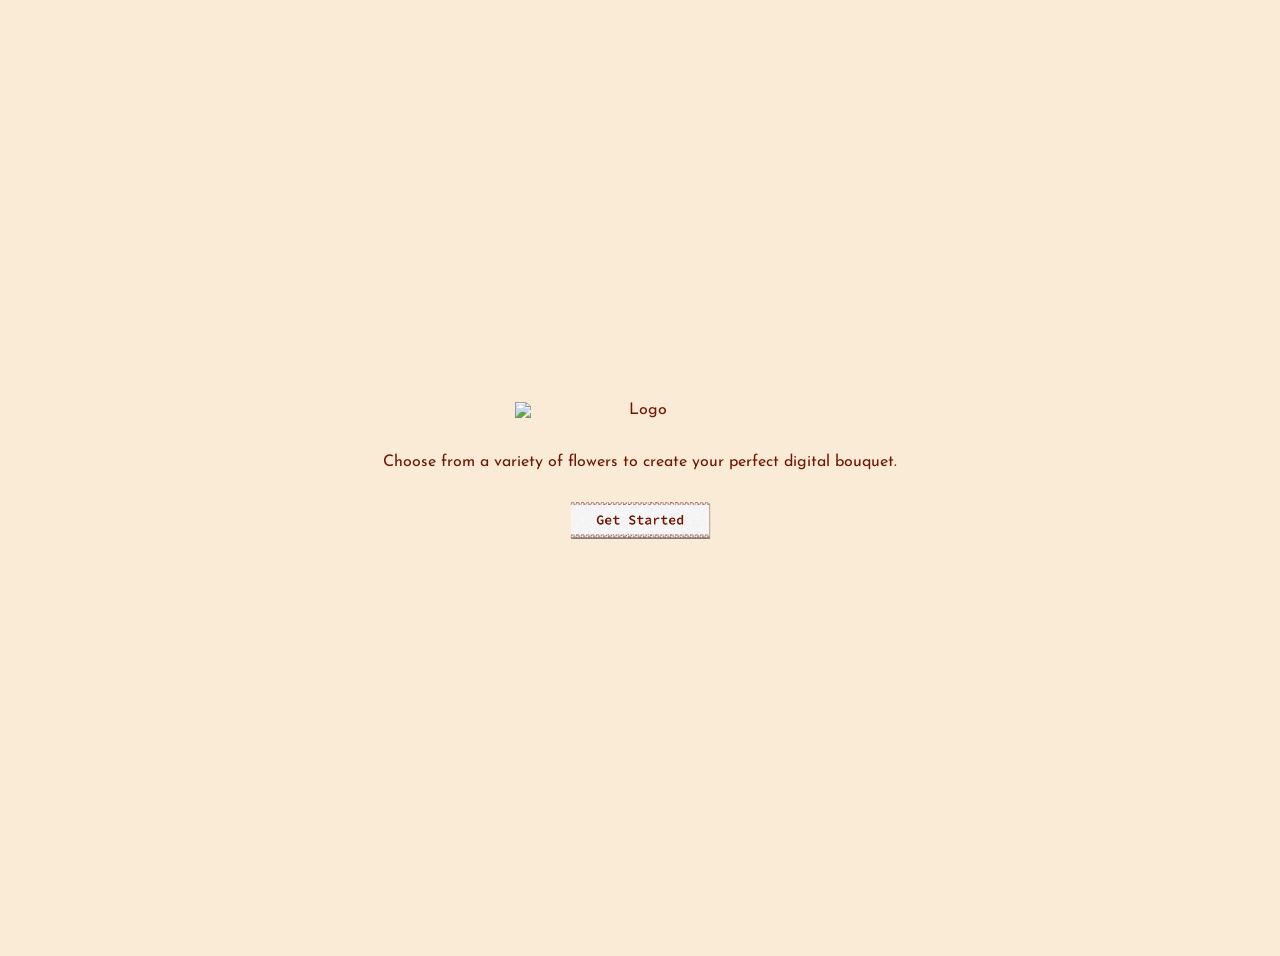
==== index.html @ d71da658 "Add files via upload" ====
<!DOCTYPE html>
<html>
<head>
  <title>Digital Bouquet</title>
  <link rel="stylesheet" href="style.css">
</head>

<body class="center">
  <img src="yes.png" alt="Logo" class="logo">

  <p>Choose from a variety of flowers to create your perfect digital bouquet.</p>


  <button class="img-btn" onclick="location.href='flowers.html'">
    <img src="buttons fl-01.png" class="btn-img">
  </button>
</body>
</html>
---- style.css ----
@import url('https://fonts.googleapis.com/css2?family=Josefin+Sans:wght@300;400;600;700&display=swap');

body {
  font-family: 'Josefin Sans', sans-serif;
  padding: 20px;
  text-align: center;
  color: #701601;
  background-color: antiquewhite;
}

.center {
  display: flex;
  flex-direction: column;
  align-items: center;  
  justify-content: center;
  height: 100vh;
}

.logo {
  width: 250px;     /* adjust size as needed */
  height: auto;
  margin-bottom: 20px;
}

.img-btn {
  background: none;
  border: none;
  padding: 0;
  cursor: pointer;
}
.site-logo {
  width: 120px;       /* adjust size */
  height: auto;
  display: block;
  margin: 20px auto;  /* centers the logo */
  cursor: pointer;
}

.logo-link {
  display: block;
  text-align: center;
}

.btn-img {
  width: 190px;   /* adjust size */
  height: auto;
  display: block;
  transition: 0.2s ease;
}

/* Hover glow */
.img-btn:hover .btn-img {
  filter: drop-shadow(0 0 10px rgba(255, 111, 168, 0.8));
  transform: scale(1.03);
}


/* Default button image */
.btn-img {
  width: 180px;
  height: auto;
  transition: 0.25s ease;
}

/* Disabled state */
.img-btn[disabled] .btn-img {
  opacity: 0.4;              /* faded */
  filter: grayscale(100%);   /* optional grey look */
  pointer-events: none;      /* prevents clicking */
}

/* Hover glow only when enabled */
.img-btn:not([disabled]):hover .btn-img {
  filter: drop-shadow(0 0 10px rgba(255, 111, 168, 0.8));
  transform: scale(1.03);
}


.grid {
  display: grid;
  grid-template-columns: repeat(3, 1fr);
  gap: 15px;
  margin-bottom: 14px;
}

.item-btn {
  border: none;
  background: none;
  position: relative;
  cursor: pointer;
}

.item-img {
  width: 90px;
  height: 90px;
  background-size: cover;
}
.accessory-img {
  width: 120px;      /* or any size you want */
  height: auto;      /* keeps natural ratio */
  object-fit: contain;
}
/* Glow hover effect for accessories */
.item-btn:hover .accessory-img {
  filter: drop-shadow(0 0 12px rgba(255, 255, 255, 0.8));
  transform: scale(1.05);
  transition: 0.25s ease;
}

.flower-wrapper {
    position: relative;
}

.badge {
 position: absolute;
  top: 5px;
  right: 5px;
  background: red;
  color: white;
  border-radius: 50%;
  padding: 2px 6px;
  font-size: 12px;
  font-weight: bold;
  display: none; /* Initially hidden */
  z-index: 1;
  pointer-events: none;
}

/* Slow spinning animation */
@keyframes slowspin {
    from { transform: rotate(0deg); }
    to { transform: rotate(360deg); }
}

.spin {
    animation: slowspin 12s linear infinite;
    
}

.bouquet-wrapper {
    position: relative;
    width: 350px;
    height: 600px; /* scaled from 4814px */
    margin: auto;
}

/* Base layer */
.layer {
    position: absolute;
    background-size: contain;
    background-repeat: no-repeat;
}
/* Accessory behind greenery */
.accessory {
    position: absolute;
    width: 167px;     /* scaled from 1086px */
    height: 312px;    /* scaled from 2026px */
    left: 14px;       /* scaled from 89px */
    top: 86px;        /* scaled from 557px */
    transform: rotate(-11.24deg);
    z-index: 1;       /* behind greenery */
}

/* Greenery (scaled) */
.greenery {
    width: 190px;   /* 1236 * 0.154 */
    height: 323px;  /* 2099 * 0.154 */
    left: 81px;     /* 524 * 0.154 */
    top: 237px;     /* 1541 * 0.154 */
   position: absolute;
    z-index: 2;
}
.flower-slot {
    position: absolute;
    z-index: 3; /* above greenery */
}

/* Flower slots (scaled positions) */
#slot1 { /* flower-12 */
    width: 112px;
    height: 112px;
    left: 100px;
    top: 263px;
}

#slot2 { /* flower-11 */
    width: 112px;
    height: 112px;
    left: 187px;
    top: 168px;
}

#slot3 { /* flower-8 */
    width: 112px;
    height: 112px;
    left: 25px;
    top: 318px;
}

#slot4 { /* flower-6 */
    width: 112px;
    height: 112px;
    left: 225px;
    top: 280px;
}

#slot5 { /* flower-4 */
    width: 112px;
    height: 112px;
    left: 113px;
    top: 150px;
}

#slot6 { /* flower-3 */
    width: 112px;
    height: 112px;
    left: 19px;
    top: 207px;
}

#slot7 { /* extra slot if user picks 7 flowers */
    width: 112px;
    height: 112px;
    left: 160px;
    top: 350px;
}



.note-tab {
  position: absolute;
  right: -8px;
  top: 0;
  background: #ffd83e;
  padding: 6px 16px;
  border-radius: 8px 0 0 8px;
  cursor: pointer;
}

.note-box {
  display: none;
  position: absolute;
  right: 56px;
  top: 0;
  width: 150px;
  height: 120px;
  padding: 10px;
  border: 1px solid #ccc;
  background: white;
  border-radius: 8px;
}

.locked-note {
  background-color: #ececec;
  cursor: not-allowed;
}
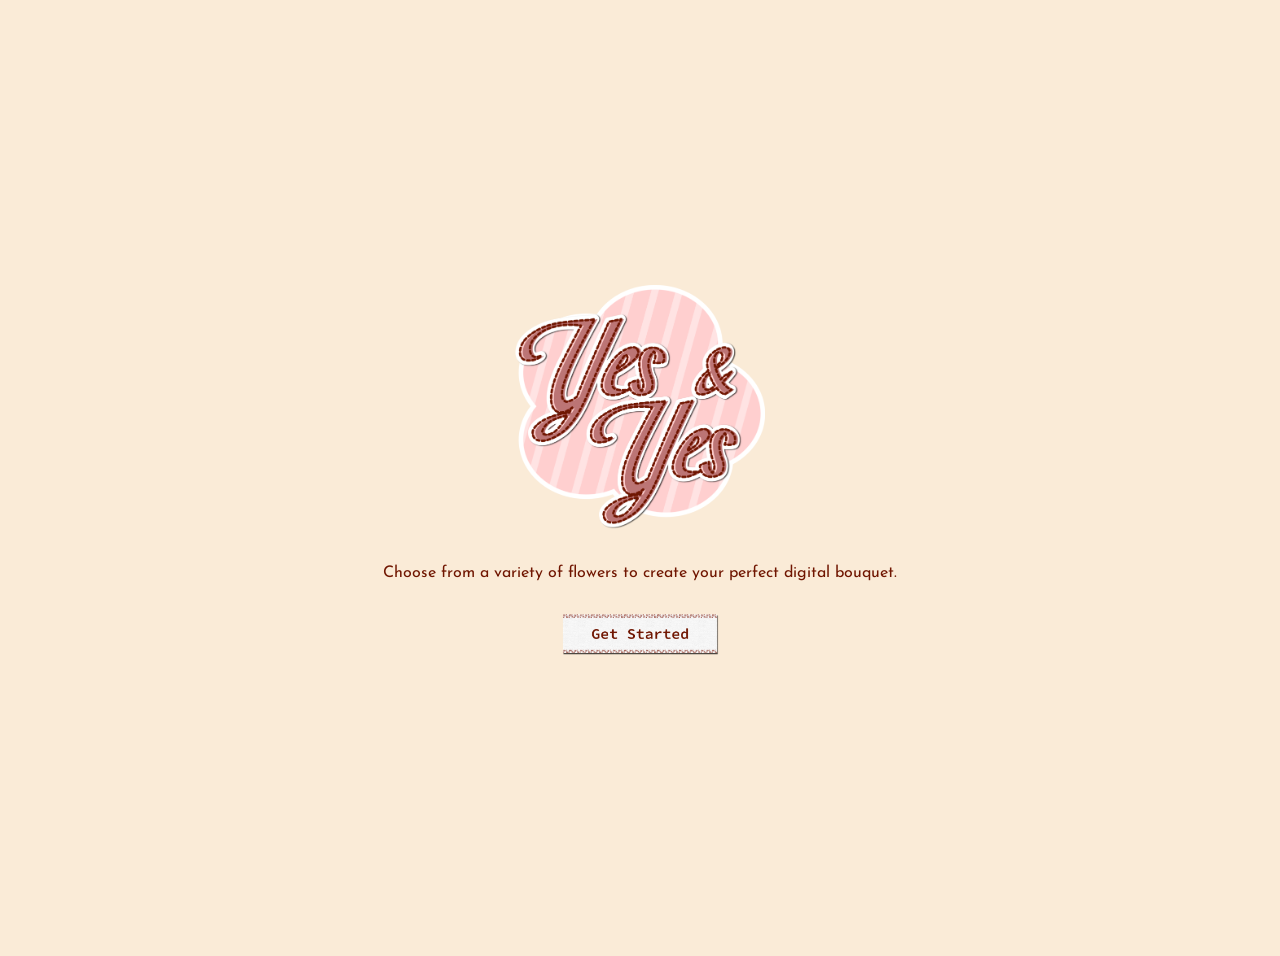
==== commit 0a873e53: "Add files via upload" ====
--- a/index.html
+++ b/index.html
@@ -1,6 +1,7 @@
 <!DOCTYPE html>
 <html>
 <head>
+  <meta name="viewport" content="width=device-width, initial-scale=1.0">
   <title>Digital Bouquet</title>
   <link rel="stylesheet" href="style.css">
 </head>
--- a/style.css
+++ b/style.css
@@ -21,6 +21,16 @@
   height: auto;
   margin-bottom: 20px;
 }
+img {
+  max-width: 100%;
+  height: auto;
+}
+.container {
+  width: 100%;
+  max-width: 500px;
+  margin: 0 auto;
+  padding: 0 15px;
+}
 
 .img-btn {
   background: none;
@@ -42,7 +52,8 @@
 }
 
 .btn-img {
-  width: 190px;   /* adjust size */
+  width: 60vw;      /* scales with screen width */
+  max-width: 200px;
   height: auto;
   display: block;
   transition: 0.2s ease;
@@ -54,13 +65,6 @@
   transform: scale(1.03);
 }
 
-
-/* Default button image */
-.btn-img {
-  width: 180px;
-  height: auto;
-  transition: 0.25s ease;
-}
 
 /* Disabled state */
 .img-btn[disabled] .btn-img {
@@ -170,6 +174,12 @@
    position: absolute;
     z-index: 2;
 }
+.flower-img {
+  width: 22vw;
+  max-width: 120px;
+  height: auto;
+}
+
 .flower-slot {
     position: absolute;
     z-index: 3; /* above greenery */
@@ -225,6 +235,12 @@
     top: 350px;
 }
 
+#bouquet-preview {
+  width: 100%;
+  max-width: 400px;
+  margin: 0 auto;
+  position: relative;
+}
 
 
 .note-tab {
@@ -255,3 +271,29 @@
   cursor: not-allowed;
 }
 
+@media (max-width: 600px) {
+
+  .btn-img {
+    width: 70vw;
+    max-width: 250px;
+  }
+
+  #note-box {
+    width: 90%;
+    font-size: 16px;
+  }
+
+  .site-logo {
+    width: 90px;
+    margin-top: 10px;
+  }
+
+  #bouquet-preview {
+    max-width: 320px;
+  }
+
+  .flower-img {
+    width: 28vw;
+    max-width: 100px;
+  }
+}
